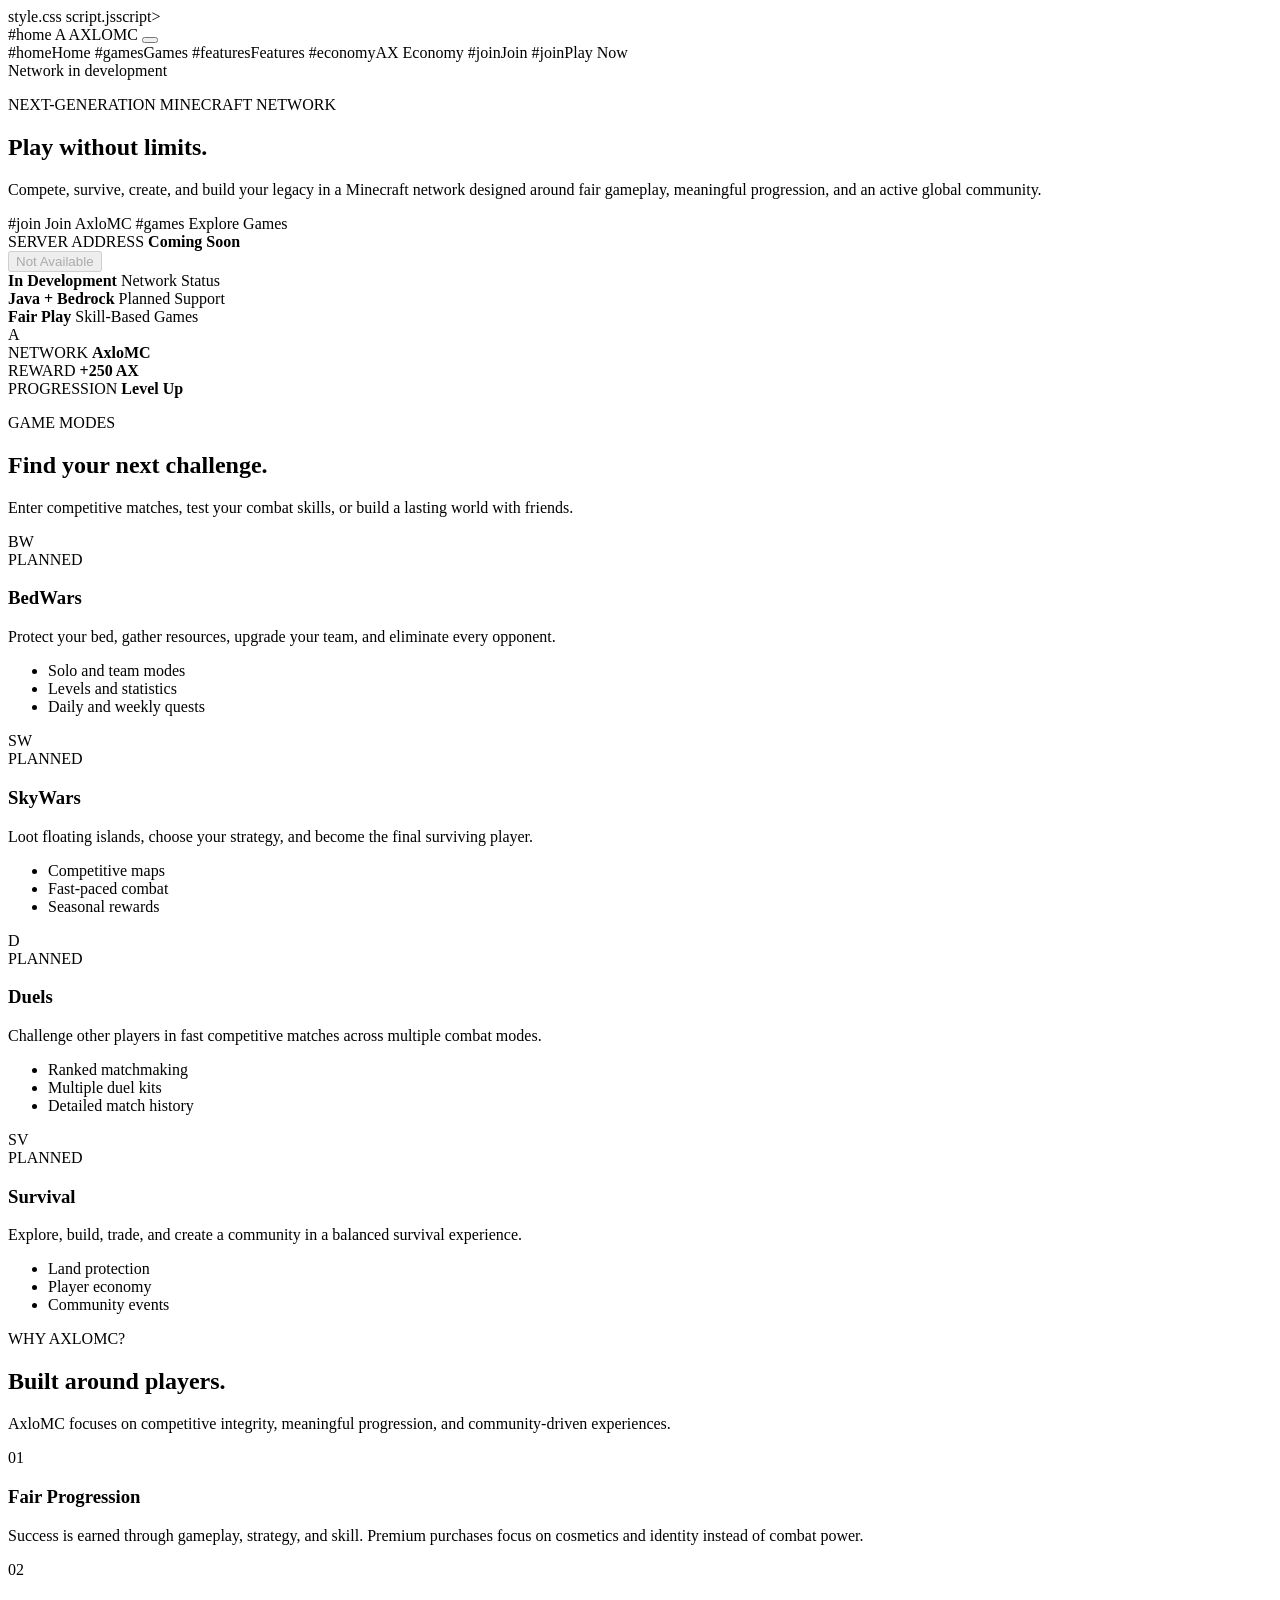
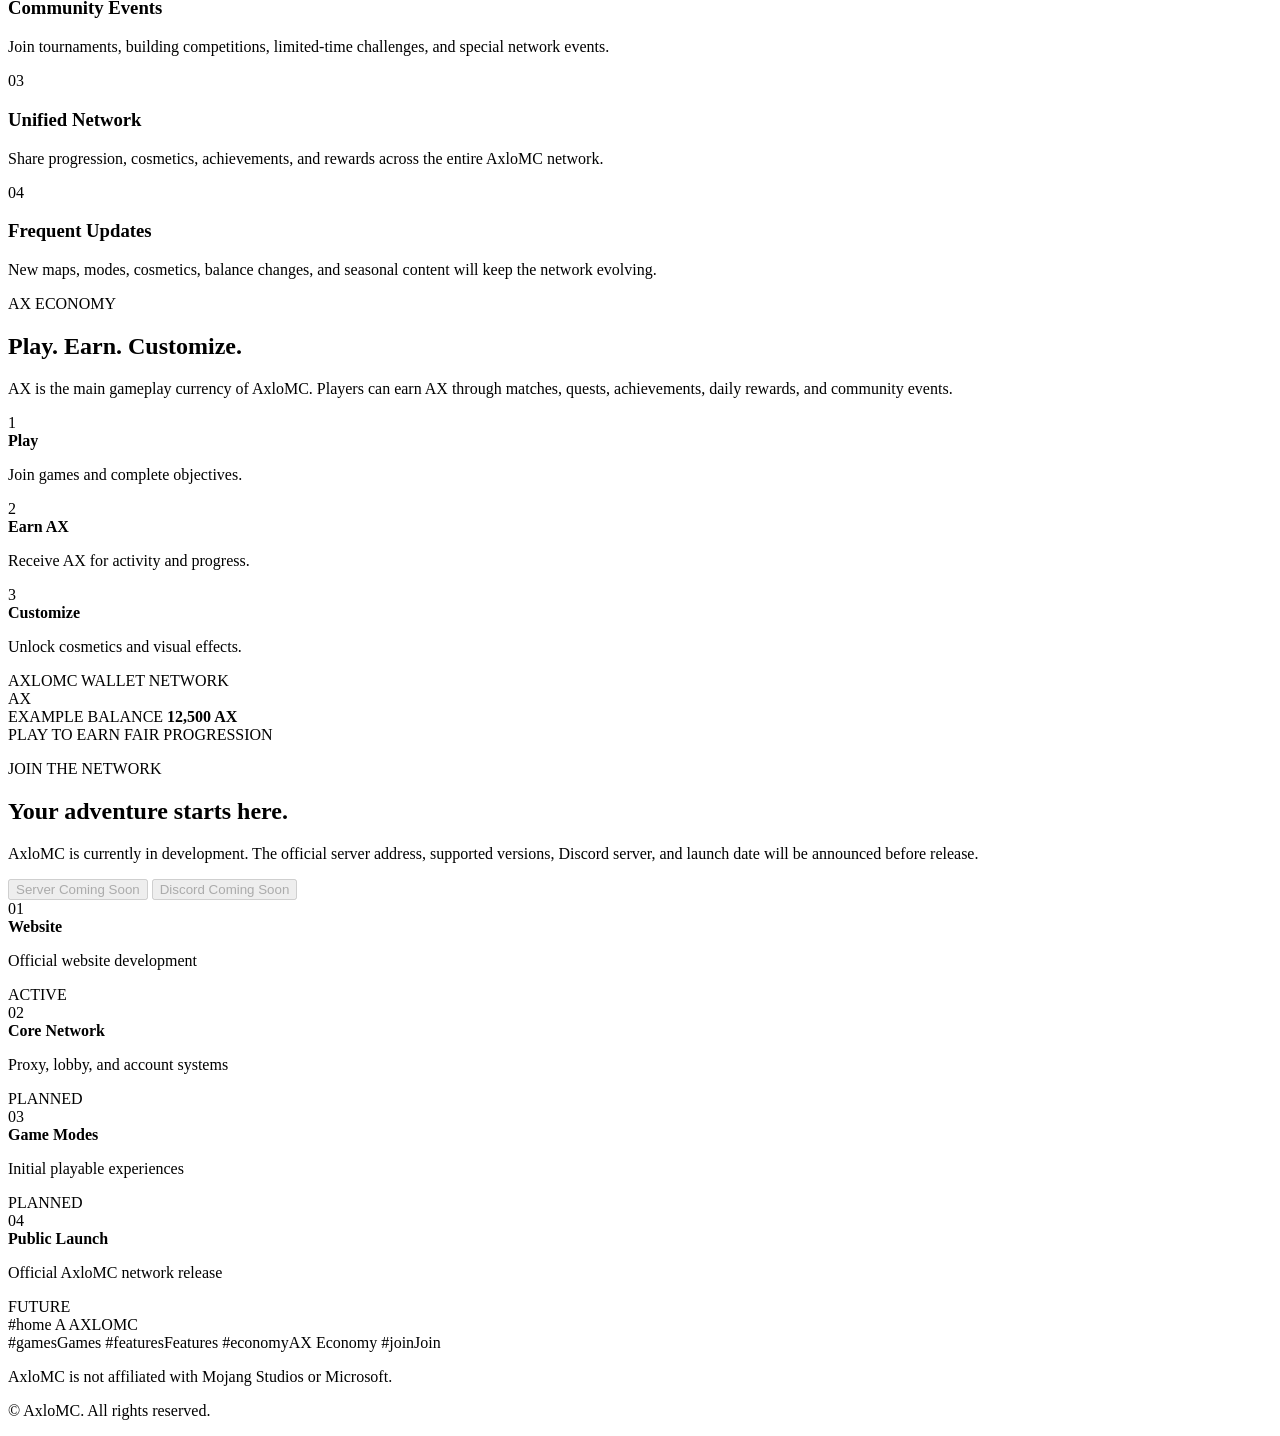
==== website/index.html @ afc0f06a "Rename index.html to website/index.html" ====
<!DOCTYPE html>
<html lang="en">
<head>
    <meta charset="UTF-8">

    <meta
        name="viewport"
        content="width=device-width, initial-scale=1.0"
    >

    <meta
        name="description"
        content="AxloMC is a next-generation Minecraft network featuring competitive games, survival, fair progression, and community events."
    >

    <meta name="theme-color" content="#070a12">

    <title>AxloMC | Minecraft Network</title>

    style.css
    script.jsscript>
</head>

<body>
    <div class="page-background" aria-hidden="true">
        <div class="background-grid"></div>
        <div class="background-glow background-glow-left"></div>
        <div class="background-glow background-glow-right"></div>
    </div>

    <header class="site-header" id="siteHeader">
        <nav class="navbar" aria-label="Main navigation">
            #home
                <span class="brand-mark">A</span>

                <span class="brand-text">
                    AXLO<span>MC</span>
                </span>
            </a>

            <button
                class="menu-button"
                id="menuButton"
                type="button"
                aria-label="Open navigation menu"
                aria-controls="navigationLinks"
                aria-expanded="false"
            >
                <span></span>
                <span></span>
                <span></span>
            </button>

            <div class="navigation-links" id="navigationLinks">
                #homeHome</a>
                #gamesGames</a>
                #featuresFeatures</a>
                #economyAX Economy</a>
                #joinJoin</a>
                #joinPlay Now</a>
            </div>
        </nav>
    </header>

    <main>
        <section class="hero section" id="home">
            <div class="hero-content">
                <div class="status-badge">
                    <span class="status-dot"></span>
                    <span>Network in development</span>
                </div>

                <p class="eyebrow">
                    NEXT-GENERATION MINECRAFT NETWORK
                </p>

                <h1>
                    Play without
                    <span>limits.</span>
                </h1>

                <p class="hero-description">
                    Compete, survive, create, and build your legacy in a
                    Minecraft network designed around fair gameplay,
                    meaningful progression, and an active global community.
                </p>

                <div class="hero-actions">
                    #join
                        Join AxloMC
                    </a>

                    #games
                        Explore Games
                    </a>
                </div>

                <div class="server-address-card">
                    <div>
                        <span class="server-address-label">
                            SERVER ADDRESS
                        </span>

                        <strong id="serverAddress">
                            Coming Soon
                        </strong>
                    </div>

                    <button
                        class="copy-button"
                        id="copyButton"
                        type="button"
                        disabled
                    >
                        Not Available
                    </button>
                </div>

                <div class="hero-statistics">
                    <div class="statistic">
                        <strong>In Development</strong>
                        <span>Network Status</span>
                    </div>

                    <div class="statistic">
                        <strong>Java + Bedrock</strong>
                        <span>Planned Support</span>
                    </div>

                    <div class="statistic">
                        <strong>Fair Play</strong>
                        <span>Skill-Based Games</span>
                    </div>
                </div>
            </div>

            <div class="hero-visual" aria-hidden="true">
                <div class="orbit orbit-one"></div>
                <div class="orbit orbit-two"></div>
                <div class="orbit orbit-three"></div>

                <div class="visual-core">
                    <span>A</span>
                </div>

                <div class="floating-card floating-card-one">
                    <span>NETWORK</span>
                    <strong>AxloMC</strong>
                </div>

                <div class="floating-card floating-card-two">
                    <span>REWARD</span>
                    <strong>+250 AX</strong>
                </div>

                <div class="floating-card floating-card-three">
                    <span>PROGRESSION</span>
                    <strong>Level Up</strong>
                </div>
            </div>
        </section>

        <section class="section" id="games">
            <div class="section-heading">
                <p class="eyebrow">GAME MODES</p>

                <h2>Find your next challenge.</h2>

                <p>
                    Enter competitive matches, test your combat skills, or
                    build a lasting world with friends.
                </p>
            </div>

            <div class="game-grid">
                <article class="game-card">
                    <div class="game-icon">BW</div>

                    <div class="game-card-content">
                        <span class="card-label">PLANNED</span>

                        <h3>BedWars</h3>

                        <p>
                            Protect your bed, gather resources, upgrade your
                            team, and eliminate every opponent.
                        </p>

                        <ul>
                            <li>Solo and team modes</li>
                            <li>Levels and statistics</li>
                            <li>Daily and weekly quests</li>
                        </ul>
                    </div>
                </article>

                <article class="game-card">
                    <div class="game-icon">SW</div>

                    <div class="game-card-content">
                        <span class="card-label">PLANNED</span>

                        <h3>SkyWars</h3>

                        <p>
                            Loot floating islands, choose your strategy, and
                            become the final surviving player.
                        </p>

                        <ul>
                            <li>Competitive maps</li>
                            <li>Fast-paced combat</li>
                            <li>Seasonal rewards</li>
                        </ul>
                    </div>
                </article>

                <article class="game-card">
                    <div class="game-icon">D</div>

                    <div class="game-card-content">
                        <span class="card-label">PLANNED</span>

                        <h3>Duels</h3>

                        <p>
                            Challenge other players in fast competitive
                            matches across multiple combat modes.
                        </p>

                        <ul>
                            <li>Ranked matchmaking</li>
                            <li>Multiple duel kits</li>
                            <li>Detailed match history</li>
                        </ul>
                    </div>
                </article>

                <article class="game-card">
                    <div class="game-icon">SV</div>

                    <div class="game-card-content">
                        <span class="card-label">PLANNED</span>

                        <h3>Survival</h3>

                        <p>
                            Explore, build, trade, and create a community in
                            a balanced survival experience.
                        </p>

                        <ul>
                            <li>Land protection</li>
                            <li>Player economy</li>
                            <li>Community events</li>
                        </ul>
                    </div>
                </article>
            </div>
        </section>

        <section class="section" id="features">
            <div class="section-heading">
                <p class="eyebrow">WHY AXLOMC?</p>

                <h2>Built around players.</h2>

                <p>
                    AxloMC focuses on competitive integrity, meaningful
                    progression, and community-driven experiences.
                </p>
            </div>

            <div class="feature-grid">
                <article class="feature-card">
                    <span class="feature-number">01</span>

                    <h3>Fair Progression</h3>

                    <p>
                        Success is earned through gameplay, strategy, and
                        skill. Premium purchases focus on cosmetics and
                        identity instead of combat power.
                    </p>
                </article>

                <article class="feature-card">
                    <span class="feature-number">02</span>

                    <h3>Community Events</h3>

                    <p>
                        Join tournaments, building competitions,
                        limited-time challenges, and special network events.
                    </p>
                </article>

                <article class="feature-card">
                    <span class="feature-number">03</span>

                    <h3>Unified Network</h3>

                    <p>
                        Share progression, cosmetics, achievements, and
                        rewards across the entire AxloMC network.
                    </p>
                </article>

                <article class="feature-card">
                    <span class="feature-number">04</span>

                    <h3>Frequent Updates</h3>

                    <p>
                        New maps, modes, cosmetics, balance changes, and
                        seasonal content will keep the network evolving.
                    </p>
                </article>
            </div>
        </section>

        <section class="section" id="economy">
            <div class="economy-panel">
                <div class="economy-content">
                    <p class="eyebrow">AX ECONOMY</p>

                    <h2>Play. Earn. Customize.</h2>

                    <p>
                        AX is the main gameplay currency of AxloMC. Players
                        can earn AX through matches, quests, achievements,
                        daily rewards, and community events.
                    </p>

                    <div class="economy-flow">
                        <div class="economy-step">
                            <span>1</span>

                            <div>
                                <strong>Play</strong>
                                <p>Join games and complete objectives.</p>
                            </div>
                        </div>

                        <div class="economy-line"></div>

                        <div class="economy-step">
                            <span>2</span>

                            <div>
                                <strong>Earn AX</strong>
                                <p>Receive AX for activity and progress.</p>
                            </div>
                        </div>

                        <div class="economy-line"></div>

                        <div class="economy-step">
                            <span>3</span>

                            <div>
                                <strong>Customize</strong>
                                <p>Unlock cosmetics and visual effects.</p>
                            </div>
                        </div>
                    </div>
                </div>

                <div class="currency-card">
                    <div class="currency-card-header">
                        <span>AXLOMC WALLET</span>
                        <span>NETWORK</span>
                    </div>

                    <div class="currency-symbol">AX</div>

                    <div class="currency-balance">
                        <span>EXAMPLE BALANCE</span>
                        <strong>12,500 AX</strong>
                    </div>

                    <div class="currency-card-footer">
                        <span>PLAY TO EARN</span>
                        <span>FAIR PROGRESSION</span>
                    </div>
                </div>
            </div>
        </section>

        <section class="section" id="join">
            <div class="join-panel">
                <div class="join-content">
                    <p class="eyebrow">JOIN THE NETWORK</p>

                    <h2>Your adventure starts here.</h2>

                    <p>
                        AxloMC is currently in development. The official
                        server address, supported versions, Discord server,
                        and launch date will be announced before release.
                    </p>

                    <div class="join-actions">
                        <button
                            class="button button-primary"
                            type="button"
                            disabled
                        >
                            Server Coming Soon
                        </button>

                        <button
                            class="button button-secondary"
                            type="button"
                            disabled
                        >
                            Discord Coming Soon
                        </button>
                    </div>
                </div>

                <div class="development-list">
                    <div class="development-item">
                        <span class="development-number">01</span>

                        <div class="development-content">
                            <strong>Website</strong>
                            <p>Official website development</p>
                        </div>

                        <span class="development-status active">
                            ACTIVE
                        </span>
                    </div>

                    <div class="development-item">
                        <span class="development-number">02</span>

                        <div class="development-content">
                            <strong>Core Network</strong>
                            <p>Proxy, lobby, and account systems</p>
                        </div>

                        <span class="development-status">
                            PLANNED
                        </span>
                    </div>

                    <div class="development-item">
                        <span class="development-number">03</span>

                        <div class="development-content">
                            <strong>Game Modes</strong>
                            <p>Initial playable experiences</p>
                        </div>

                        <span class="development-status">
                            PLANNED
                        </span>
                    </div>

                    <div class="development-item">
                        <span class="development-number">04</span>

                        <div class="development-content">
                            <strong>Public Launch</strong>
                            <p>Official AxloMC network release</p>
                        </div>

                        <span class="development-status">
                            FUTURE
                        </span>
                    </div>
                </div>
            </div>
        </section>
    </main>

    <footer class="site-footer">
        <div class="footer-content">
            #home
                <span class="brand-mark">A</span>

                <span class="brand-text">
                    AXLO<span>MC</span>
                </span>
            </a>

            <div class="footer-links">
                #gamesGames</a>
                #featuresFeatures</a>
                #economyAX Economy</a>
                #joinJoin</a>
            </div>

            <div class="footer-legal">
                <p>
                    AxloMC is not affiliated with Mojang Studios or Microsoft.
                </p>

                <p>
                    &copy; <span id="currentYear"></span> AxloMC.
                    All rights reserved.
                </p>
            </div>
        </div>
    </footer>
</body>
</html>
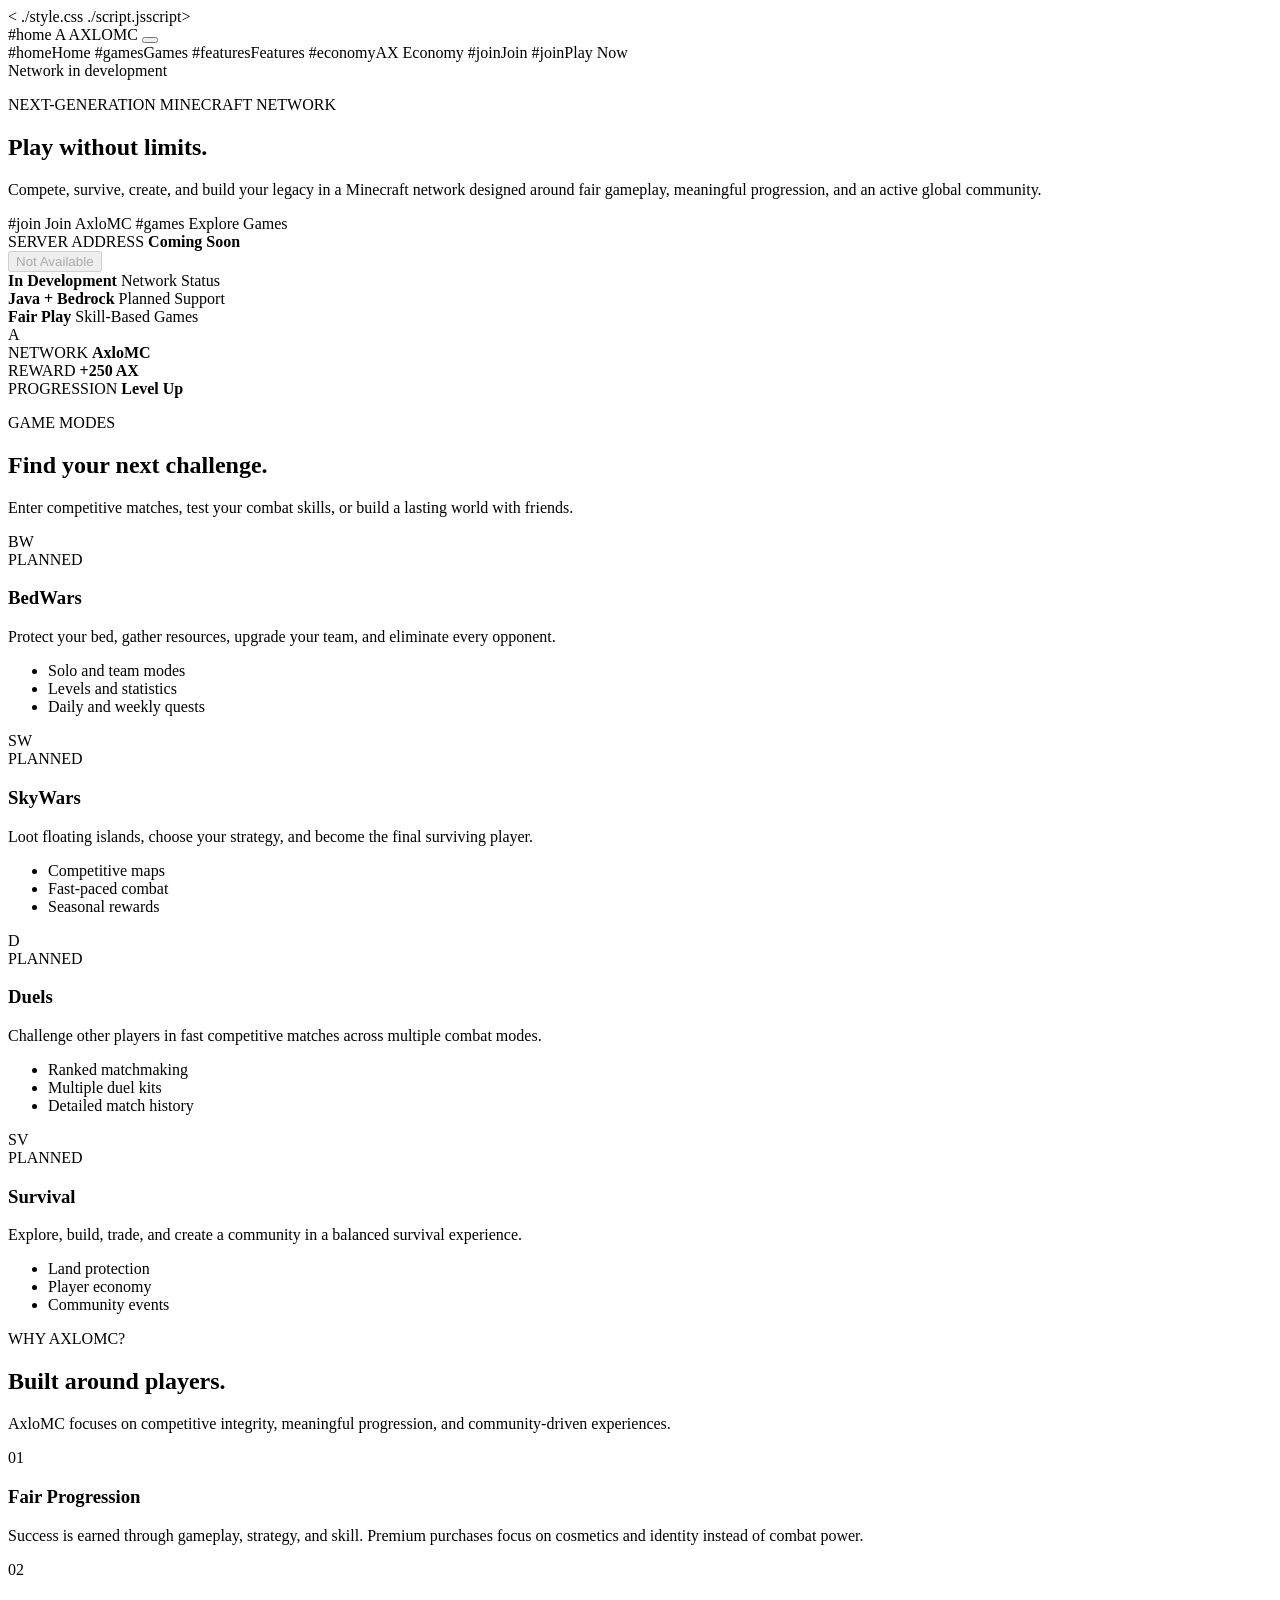
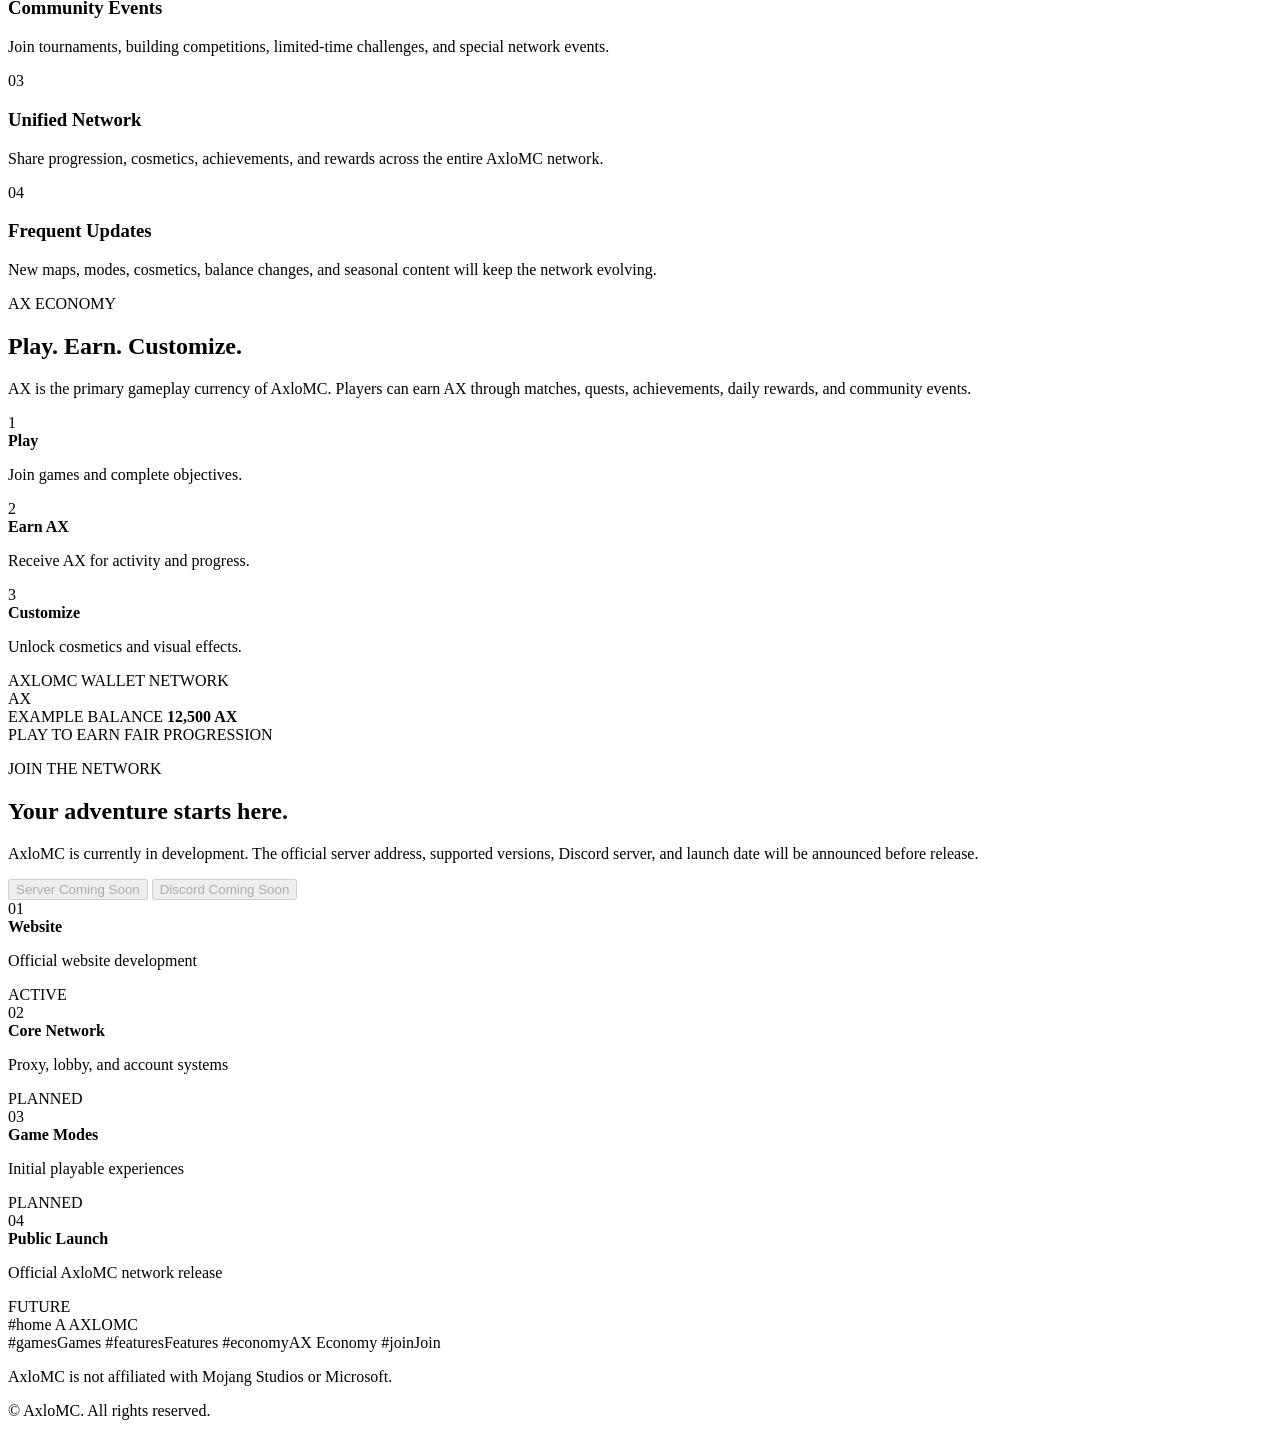
==== commit 3dad34d7: "Update index.html" ====
--- a/website/index.html
+++ b/website/index.html
@@ -1,24 +1,21 @@
-<!DOCTYPE html>
+<<!DOCTYPE html>
 <html lang="en">
 <head>
     <meta charset="UTF-8">
-
     <meta
         name="viewport"
         content="width=device-width, initial-scale=1.0"
     >
-
     <meta
         name="description"
-        content="AxloMC is a next-generation Minecraft network featuring competitive games, survival, fair progression, and community events."
+        content="AxloMC is a next-generation Minecraft network built around fair gameplay, competitive experiences, and community progression."
     >
-
     <meta name="theme-color" content="#070a12">
 
     <title>AxloMC | Minecraft Network</title>
 
-    style.css
-    script.jsscript>
+    ./style.css
+    ./script.jsscript>
 </head>
 
 <body>
@@ -32,10 +29,7 @@
         <nav class="navbar" aria-label="Main navigation">
             #home
                 <span class="brand-mark">A</span>
-
-                <span class="brand-text">
-                    AXLO<span>MC</span>
-                </span>
+                <span class="brand-text">AXLO<span>MC</span></span>
             </a>
 
             <button
@@ -101,17 +95,10 @@
                             SERVER ADDRESS
                         </span>
 
-                        <strong id="serverAddress">
-                            Coming Soon
-                        </strong>
-                    </div>
-
-                    <button
-                        class="copy-button"
-                        id="copyButton"
-                        type="button"
-                        disabled
-                    >
+                        <strong>Coming Soon</strong>
+                    </div>
+
+                    <button class="copy-button" type="button" disabled>
                         Not Available
                     </button>
                 </div>
@@ -163,7 +150,6 @@
         <section class="section" id="games">
             <div class="section-heading">
                 <p class="eyebrow">GAME MODES</p>
-
                 <h2>Find your next challenge.</h2>
 
                 <p>
@@ -178,7 +164,6 @@
 
                     <div class="game-card-content">
                         <span class="card-label">PLANNED</span>
-
                         <h3>BedWars</h3>
 
                         <p>
@@ -199,7 +184,6 @@
 
                     <div class="game-card-content">
                         <span class="card-label">PLANNED</span>
-
                         <h3>SkyWars</h3>
 
                         <p>
@@ -220,7 +204,6 @@
 
                     <div class="game-card-content">
                         <span class="card-label">PLANNED</span>
-
                         <h3>Duels</h3>
 
                         <p>
@@ -241,7 +224,6 @@
 
                     <div class="game-card-content">
                         <span class="card-label">PLANNED</span>
-
                         <h3>Survival</h3>
 
                         <p>
@@ -262,7 +244,6 @@
         <section class="section" id="features">
             <div class="section-heading">
                 <p class="eyebrow">WHY AXLOMC?</p>
-
                 <h2>Built around players.</h2>
 
                 <p>
@@ -274,7 +255,6 @@
             <div class="feature-grid">
                 <article class="feature-card">
                     <span class="feature-number">01</span>
-
                     <h3>Fair Progression</h3>
 
                     <p>
@@ -286,7 +266,6 @@
 
                 <article class="feature-card">
                     <span class="feature-number">02</span>
-
                     <h3>Community Events</h3>
 
                     <p>
@@ -297,7 +276,6 @@
 
                 <article class="feature-card">
                     <span class="feature-number">03</span>
-
                     <h3>Unified Network</h3>
 
                     <p>
@@ -308,7 +286,6 @@
 
                 <article class="feature-card">
                     <span class="feature-number">04</span>
-
                     <h3>Frequent Updates</h3>
 
                     <p>
@@ -323,13 +300,12 @@
             <div class="economy-panel">
                 <div class="economy-content">
                     <p class="eyebrow">AX ECONOMY</p>
-
                     <h2>Play. Earn. Customize.</h2>
 
                     <p>
-                        AX is the main gameplay currency of AxloMC. Players
-                        can earn AX through matches, quests, achievements,
-                        daily rewards, and community events.
+                        AX is the primary gameplay currency of AxloMC.
+                        Players can earn AX through matches, quests,
+                        achievements, daily rewards, and community events.
                     </p>
 
                     <div class="economy-flow">
@@ -391,7 +367,6 @@
             <div class="join-panel">
                 <div class="join-content">
                     <p class="eyebrow">JOIN THE NETWORK</p>
-
                     <h2>Your adventure starts here.</h2>
 
                     <p>
@@ -480,10 +455,7 @@
         <div class="footer-content">
             #home
                 <span class="brand-mark">A</span>
-
-                <span class="brand-text">
-                    AXLO<span>MC</span>
-                </span>
+                <span class="brand-text">AXLO<span>MC</span></span>
             </a>
 
             <div class="footer-links">
